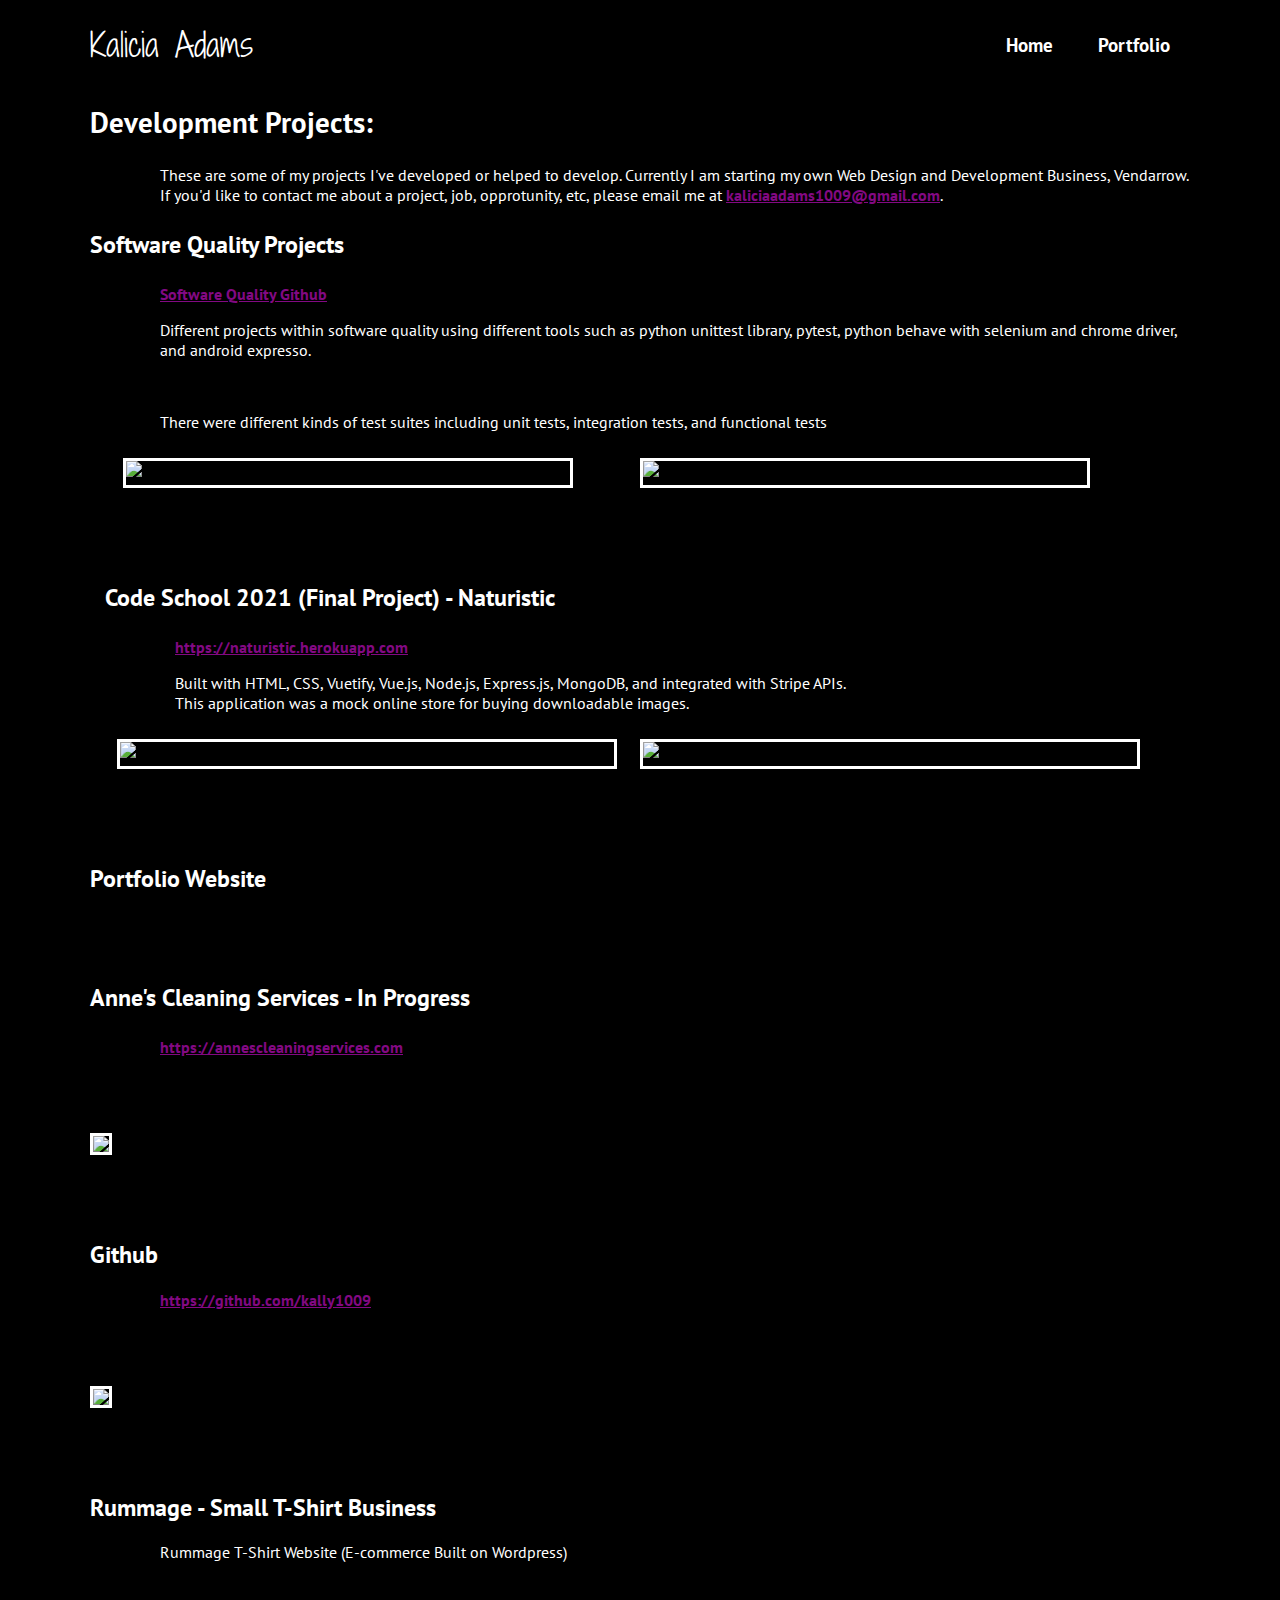
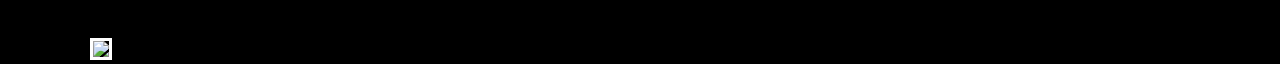
==== portfolio.html @ 6c8595cb "First Commit" ====
<!DOCTYPE html>
<html lang="en">
<head>
    <meta charset="UTF-8">
    <meta name="viewport" content="width=device-width,initial-scale=1,maximum-scale=1,user-scalable=no">
    <meta http-equiv="X-UA-Compatible" content="IE=edge,chrome=1">
    <meta name="HandheldFriendly" content="true">
    <link rel="stylesheet" href="style.css">
    <link rel="preconnect" href="https://fonts.gstatic.com">
    <link rel="shortcut icon" type="image/jpg" href="photos/clear_favicon.png">
    <link href="https://fonts.googleapis.com/css2?family=PT+Sans:wght@400;700&family=Shadows+Into+Light+Two&display=swap" rel="stylesheet">
    
    <title>Portfolio - Kalicia Adams</title>
</head>
<body">
    <header>
        <div class="top-bar">
            <div class="wrapper">
                <div class="top-flex">
                    <h1><a href="index.html">Kalicia Adams</a></h1>
                    <nav>
                        <div class='top-nav'>
                            <div class="navigation">
                                <a href="index.html">Home</a>
                                <a href="portfolio.html">Portfolio</a>
                            </div>
                        <div class="hamburger" onclick="hamburger_handler()">
                            <div class="bar" id="bar1"></div>
                            <div class="bar" id="bar2"></div>
                            <div class="bar" id="bar3"></div>
                        </div>
                        </div>
                        
                        
                    </nav>
                </div>
                <div class="hamburger-menu" id="menu">
                    <a href="index.html" class="items">Home</a>
                    <a href="portfolio.html" class="items">Portfolio</a>
                    <p class="items">kaliciaadams1009@gmail.com</p>
                    
                </div>
            </div>
        </div>
    </header>
    <main class="portfolio-main">
        <div class="wrapper">
            <div class="portfolio">
                <div class="portfolio-section">
                <div><h2 class="development">Development Projects:</h2>
                    <div class="portfolio-wrapper">
                            <p class="sub-p">These are some of my projects I've developed or helped to develop. Currently I am starting my own Web Design and Development Business, <a href="https://www.vendarrow.com">Vendarrow</a>. If you'd like to contact me about a project, job, opprotunity, etc, please email me at <a class="underline">kaliciaadams1009@gmail.com</a>.</p>
                        <div id="software-quality">
                            <p class="sub-titles">Software Quality Projects</p>
                            <div>
                                
                                <p class="sub-p"><a href ="https://github.com/kally1009/softwareQuality" target="_blank" class="underline">Software Quality Github</a></p>
                                <p class="sub-p"> Different projects within software quality using different tools such as python unittest library, pytest, python behave with selenium and chrome driver, and android expresso.</p>
                                <br><p class="sub-p">There were different kinds of test suites including unit tests, integration tests, and functional tests</p>
                            </div>
                            <div class="sub-img-about">
                                <img src="photos/continuoustesting_github.PNG" width="450px" class="sub-img">
                                <img src="photos/continuoustesting_github_actions.PNG" width="450px" class=sub-img>
                                <br>
                                <br>
                            </div>
                        </div>
                        <br>
                        <br>
                        
                        <div id="naturistic">
                            <p class="sub-titles">Code School 2021 (Final Project) - Naturistic </p>
                            <div>
                                
                                <p class="sub-p"><a href ="https://naturistic.herokuapp.com" target="_blank" class="underline">https://naturistic.herokuapp.com</a></p>
                                <p class="sub-p">Built with HTML, CSS, Vuetify, Vue.js, Node.js, Express.js, MongoDB, and integrated with Stripe APIs. 
                                <br>This application was a mock online store for buying downloadable images. 
                                </p>
                            </div>
                            <div class="sub-img-about">
                                <img src="photos/naturistic_overview.PNG" width="500px" class="sub-img">
                                <img src="photos/naturistic_overview_cart.PNG" width="500px" class=sub-img>
                                <br>
                                <br>
                            </div>
                        </div>
                        <br>
                        <br>
                            <p class="sub-titles"><a href="index.html"> Portfolio Website</a></p>
                        <br>
                        <br>
                        <div id="anne">
                            <p class="sub-titles">Anne's Cleaning Services - In Progress</p>
                            <div>
                            <p class= "sub-p"><a href="https://annescleaningservices.com" target="_blank" class="underline">https://annescleaningservices.com</a></p>
                            <img src="photos/annesCleaningServices_homepage.PNG" width="700px">
                            </div>
                        </div>
                    </div>
                </div>
                <br>
                
            </div>
            <br>
            <br>
            <div>
                <h2>Github</h2>
                <div class="portfolio-wrapper">
                    <p class="sub-p"><a href="https://github.com/kally1009" target="_blank" class="underline">https://github.com/kally1009</a></p>
                <img src="photos/github_overview_kalicia_adams.PNG" width="700px">
                </div>

            </div>
            <br>
            <br>
            <br>
            <div id="rummage"><h2>Rummage - Small T-Shirt Business</h2>
                <div class="portfolio-wrapper">
                    <p class="sub-p">Rummage T-Shirt Website (E-commerce Built on Wordpress)</p>
                    <img src="photos/rummage_llc_overview.PNG" width="700px">
                </div>
            </div>
            </div>
        
        </div>
        </div>
    </main>
    <script src="app.js"></script>
</body>
</html>
---- style.css ----
* {
    box-sizing: border-box;
}

body {
    margin: 0;
    background-color: black;
    background-size: cover;
    background-repeat: no-repeat;
    font-family: 'PT Sans', sans-serif;
    

}
.hamburger {
    display: none;
    height: 30px;
    width: 40px;
    margin: 0px;
}
.hamburger-menu {
    display: none;
}
.bar {
    background-color: white;
    height: 2px;
    width: 30px;
    margin: 5px;

}
.wrapper {
    width: 1100px;
    margin: 0 auto;
}

.hero {
    background-image: url("photos/canyon-1740973_1920.jpg");
    background-size: cover;
    background-repeat: no-repeat; 
    background-position: 15% 25%;
}

.top-bar {
    margin: 0;
    background-color: rgba(0, 0, 0, 0.8);
    box-shadow: 0 2px 3px 0 rgb(0 0 0 / 18%);
    height: 80px;
    padding: 0 15px;
}
.top-flex {
    display: flex;
    justify-content: space-between;
    align-items: center;
}
header {
    margin: 0;
    padding: 0;

}

h1 {
    font-family: 'Shadows Into Light Two', cursive;
    font-size: 2em;
    color: white;
    font-weight: 400;

}
h1:hover {
    color: purple;
}

.top-nav {
    font-family:'PT Sans', sans-serif; 
    font-weight: bold;
    font-size: 1.2em;
    display: flex;
    justify-content: space-between;
}

.top-nav a {
    text-decoration: none; 
    color: white;
    padding: 20px;
}

.top-nav a:hover {
    color: purple;
}

.wrapper-grid {
    display: grid;
    grid-template-columns: 1fr 2fr 1fr;
    grid-template-rows: 200px 200px 200px;
}

.welcome {
    background-color:rgba(0, 0, 0, 0.8);
    grid-column: 2;
    grid-row: 2;
    color: white;
    font-family: 'PT Sans', sans-serif;
}

.welcome p {
    padding: 20px 40px;
    text-align: center;
    display: flex;
    flex-direction: column;
    justify-content: space-between;
    align-items: center;
}

.cta-btn {
    background-color: rgb(94, 0, 94);
    border: none;
    color: white;
    padding: 15px 32px;
    text-align: center;
    text-decoration: none;
    display: block;
    font-size: 16px;
    margin: auto;
    width: 150px;
}

.cta-btn:hover {
    background-color: rgb(58, 2, 58);
}
a {
    text-decoration: none;
    color: white;
}

.about-section {
    display: flex;
    justify-content: space-around;
    align-items: center;
    padding-bottom: 60px;

}

#about-text-section {
    width: 450px;
    color: white;
    text-align: center;
    padding: 10px;
}

img {
    margin-top: 60px;
    
    border: solid white;
}

.box-section {
    padding-top: 100px;
    display: grid;
    grid-template-columns: repeat(3,300px);
    grid-template-rows: 200px 200px;
    text-align: center;
    grid-column-gap: 5%;
    font-size: 1.3em;
}

h4 {
    background-color: rgba(0, 0, 0, 0.8);
    color: white;
}

a:hover {
    color: rgb(179, 2, 179);
}
h4:hover {
    color: purple;
}

footer {
    background-color: black;
    color: white;
}

.bottom-footer {
    display: flex;
    justify-content: space-between;
    align-items: center;
}

h2 {
    font-family:'PT Sans', sans-serif;
}

h3 {
    font-family: 'Shadows Into Light Two', cursive;
    font-weight: 400;
    font-size: 1.5em;
}
/* Portfolio page specifics */ 

.background {
    background-image:url("photos/forest-438432_1920.jpg");
    background-repeat: no-repeat;
    background-size: cover;

}
.portfolio-container {
    background-color:rgba(0, 0, 0, 0.8);
    color: white;
    margin: 70px auto;
    padding: 20px 40px;
    border-radius: 30px;    

}

.sub-p {
    margin-left: 70px;
}
.hl {
    height: 50px;
    background-color: rgb(51, 2, 51);
}
.hl-2 {
    height: 20px;
    background-color: rgb(51,2,51);
}

.sub-img-about {
    display: flex;
    justify-content: space-around;
    margin: 0;
}
.sub-img {
    margin-top: 10px;
}

#portfolio-title {
    text-align: center;
    color: white;
}

p {
    color: white;
}

#comingSoon {
    text-align: center;
}

#rummage {
    color: white;
    
}

.underline {
    text-decoration:underline;
    font-weight: bold;
    color:rgb(131, 9, 131);
}

.sub-titles {
    font-size: 1.5em;
    font-weight: bold;
    text-align: left;
}
.photos {
    width: 350px;
}
#naturistic {
    padding: 30px 15px;
}

.development {
    font-size: 1.8em;
    font-family: 'PT Sans', sans-serif;
    font-weight: bold;
    color: white;

}
h2 {
    color: white;
}
.contact-div {
    display: none;
    
}
.contact-div p {
    color:white;
}
a {
    cursor: pointer;
}
/*
Make it responsive!

*/

@media only screen and (max-width: 1130px) {
    .wrapper {
        max-width: 768px;
        width: 100%;
        margin: 0px auto;
        padding: 0px;

    }
    .wrapper-grid {
        grid-template-columns:auto;
    }
    .portfolio-container {
        margin: 70px auto;
        padding: 20px;
        margin-left: 10px;
        border-radius: 0px;   
    
    }
    .sub-img-about {
        display: flex;
        flex-wrap: wrap;
        justify-content: space-around;
        margin: 0;
    }
    img {
        width: 100%;
        margin: 0px;
        padding: 0px;

    }

    h2 {
        text-align: center;
        text-decoration: underline;
    }
    .sub-p {
        margin: 10px;
    }
    .sub-titles {
        text-align: center;
        font-size: 24px;
    }
    .hamburger {
        display: block;
        cursor: pointer;
    }
    .hamburger-menu {
        display: block;
        position: absolute;
        width: 300px;
        height: 100%;
        flex-direction: row;
        background-color:black;
        color: white;
        padding: 20px;
        margin: 0px;
        text-align: center;
        transition: 0.4s;
        top: 70px;
        right: 0px;
    
    }
    .toggle {
        height: 0px;
        width: 0px;
        background-color: transparent;
        font-size: 0px;
    }
    
    .navigation {
        display: none;
    }
    .contact-btn {
        display: block;
    }
    .contact-div {
        display: none;
        font-size: 10px;
    }
    .items {
        margin: 30px;
        display: block;
        
    }
    .bar {
        display: block;
    }
    .welcome {
        display: flex;
        flex-direction:column;
        font-size: 12x;
        background-color: transparent;
        text-align: left;
        
    }
    
    #about-text-section {
        width: 100%;

    }
    .about-section{
        width: 100%;
        flex-direction: column;

    }
    .photos {
        width: 100%;
    }
    body {
        grid-auto-flow: column;
    }

}
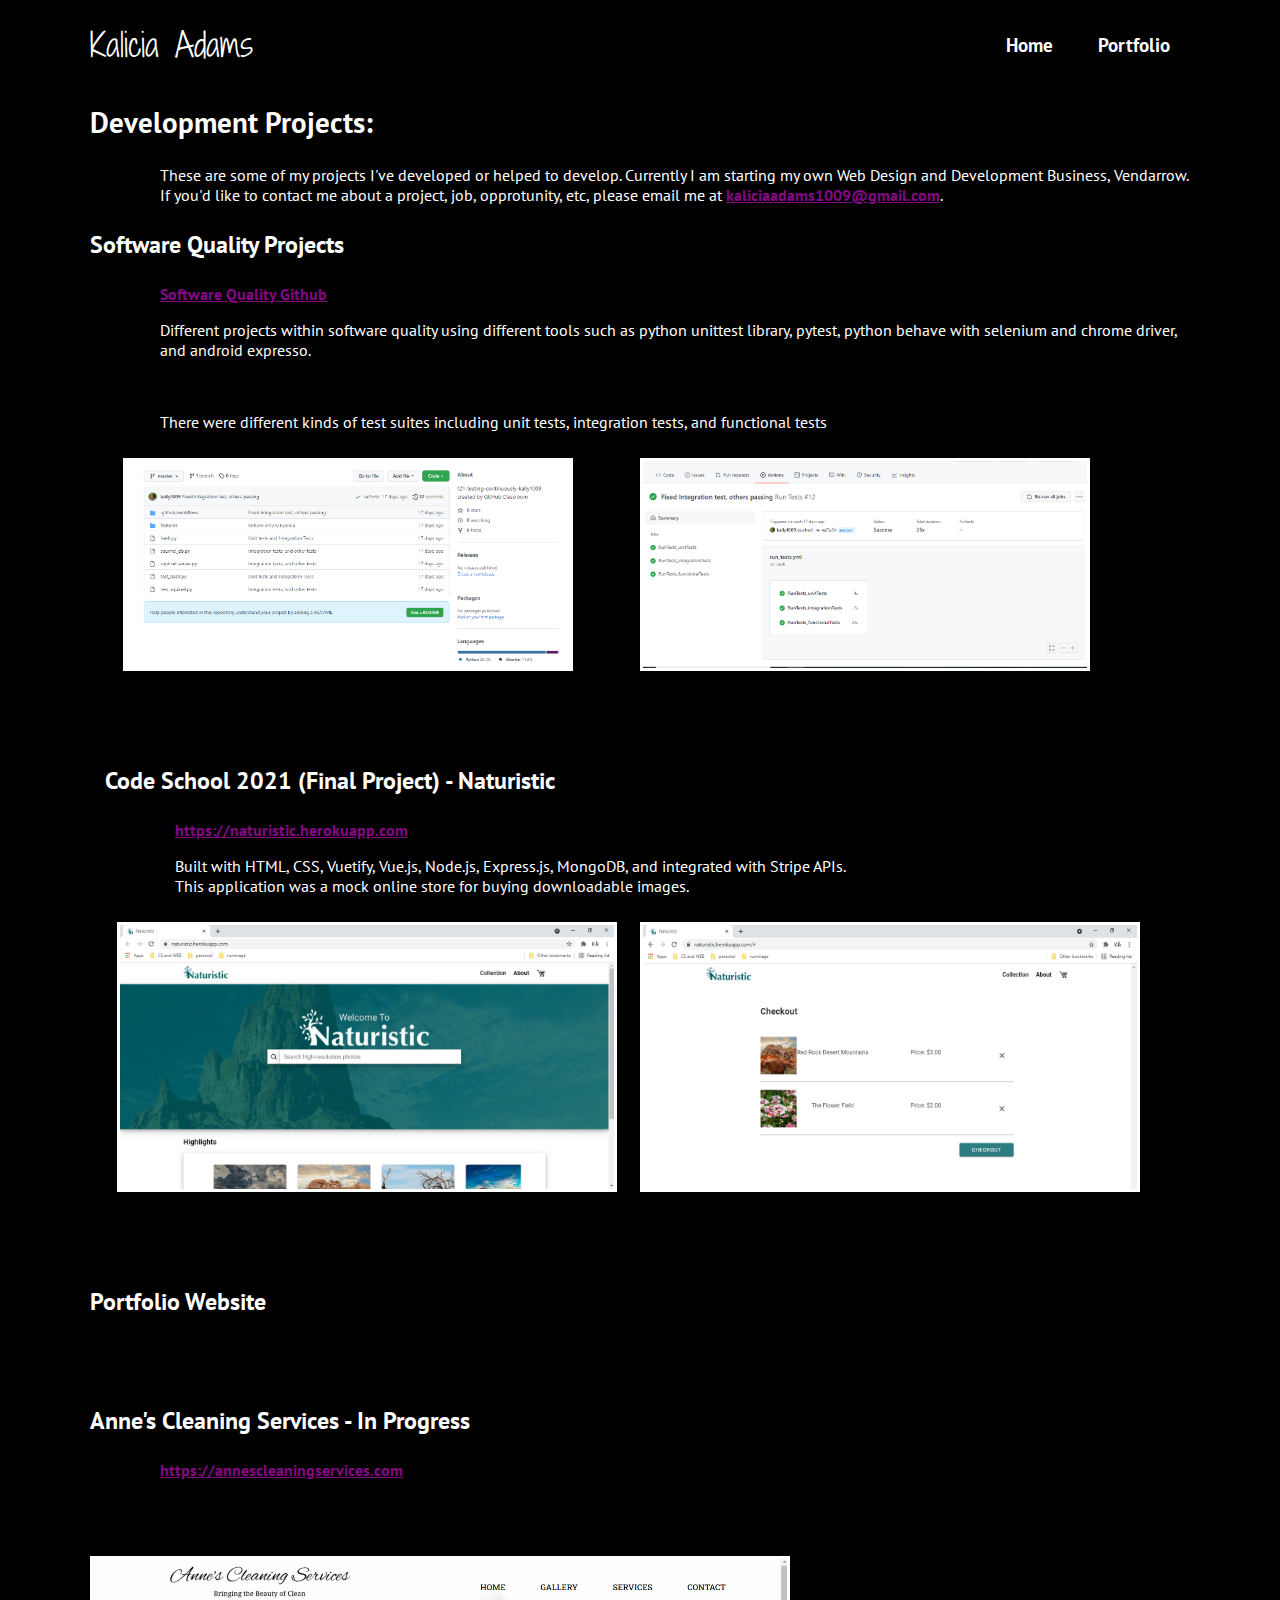
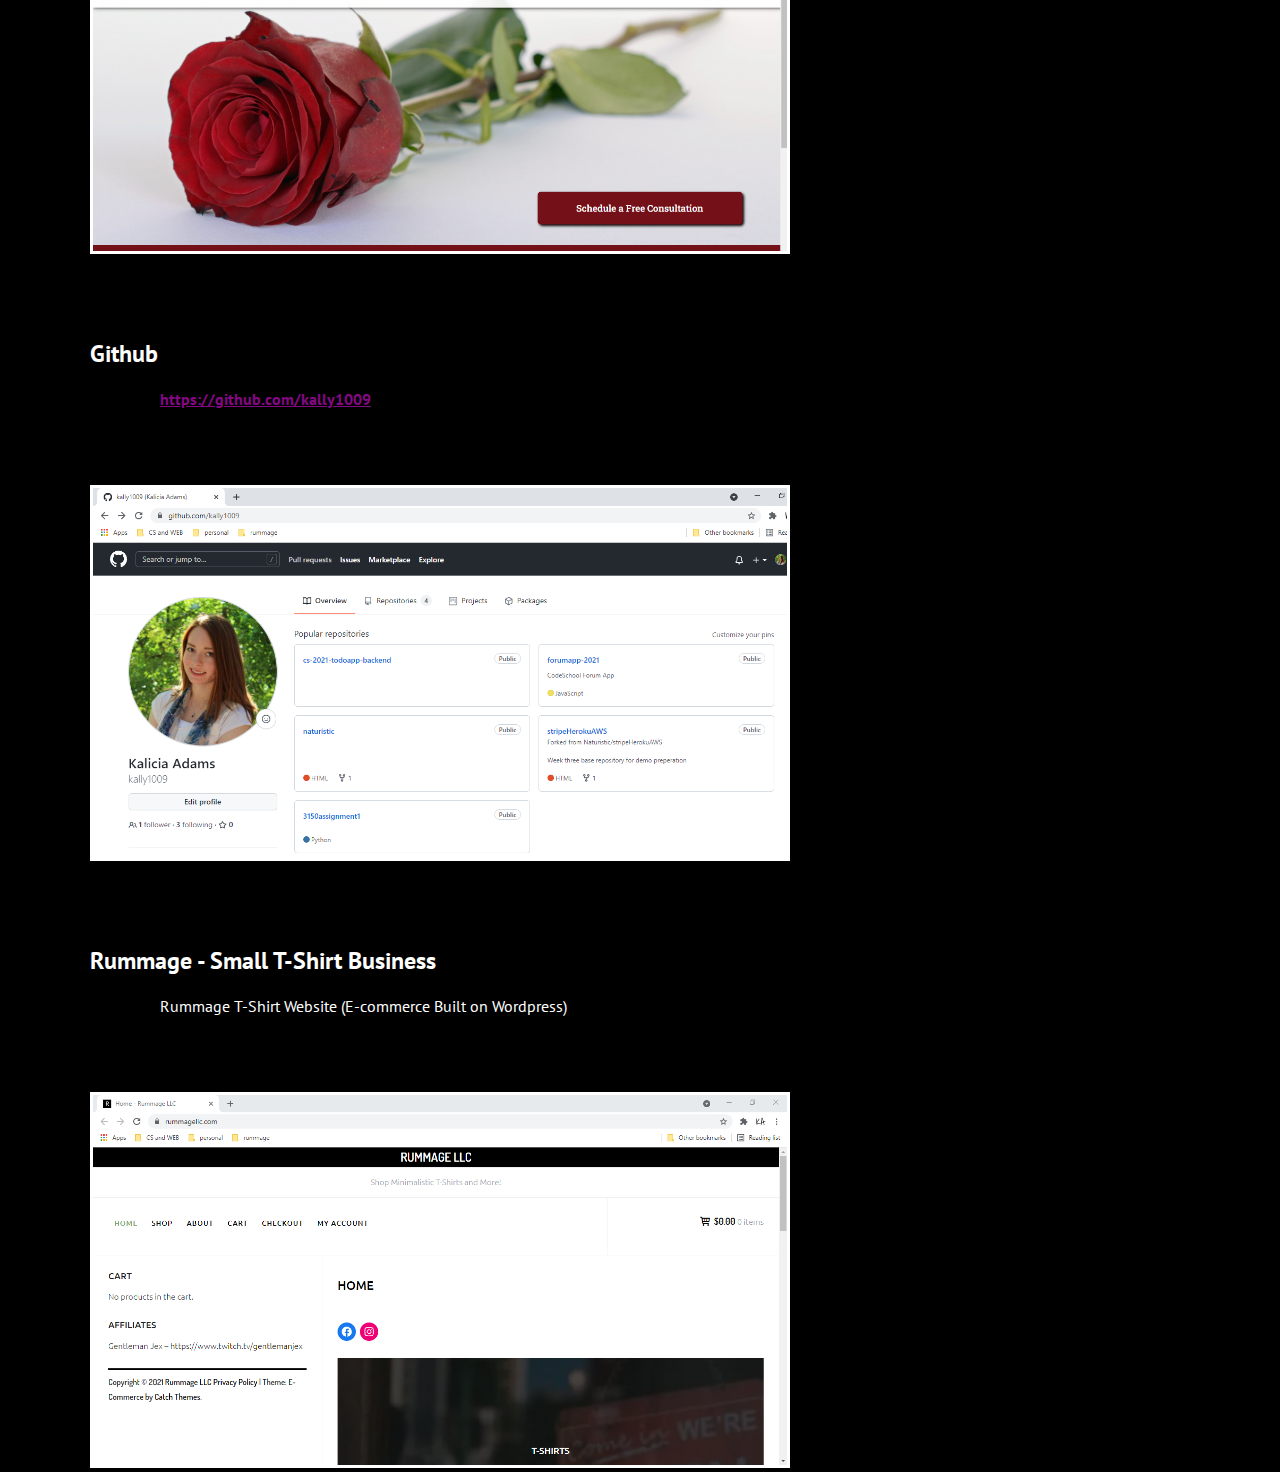
==== commit 4feb81e8: "Fixed error" ====
--- a/portfolio.html
+++ b/portfolio.html
@@ -12,7 +12,7 @@
     
     <title>Portfolio - Kalicia Adams</title>
 </head>
-<body">
+<body>
     <header>
         <div class="top-bar">
             <div class="wrapper">
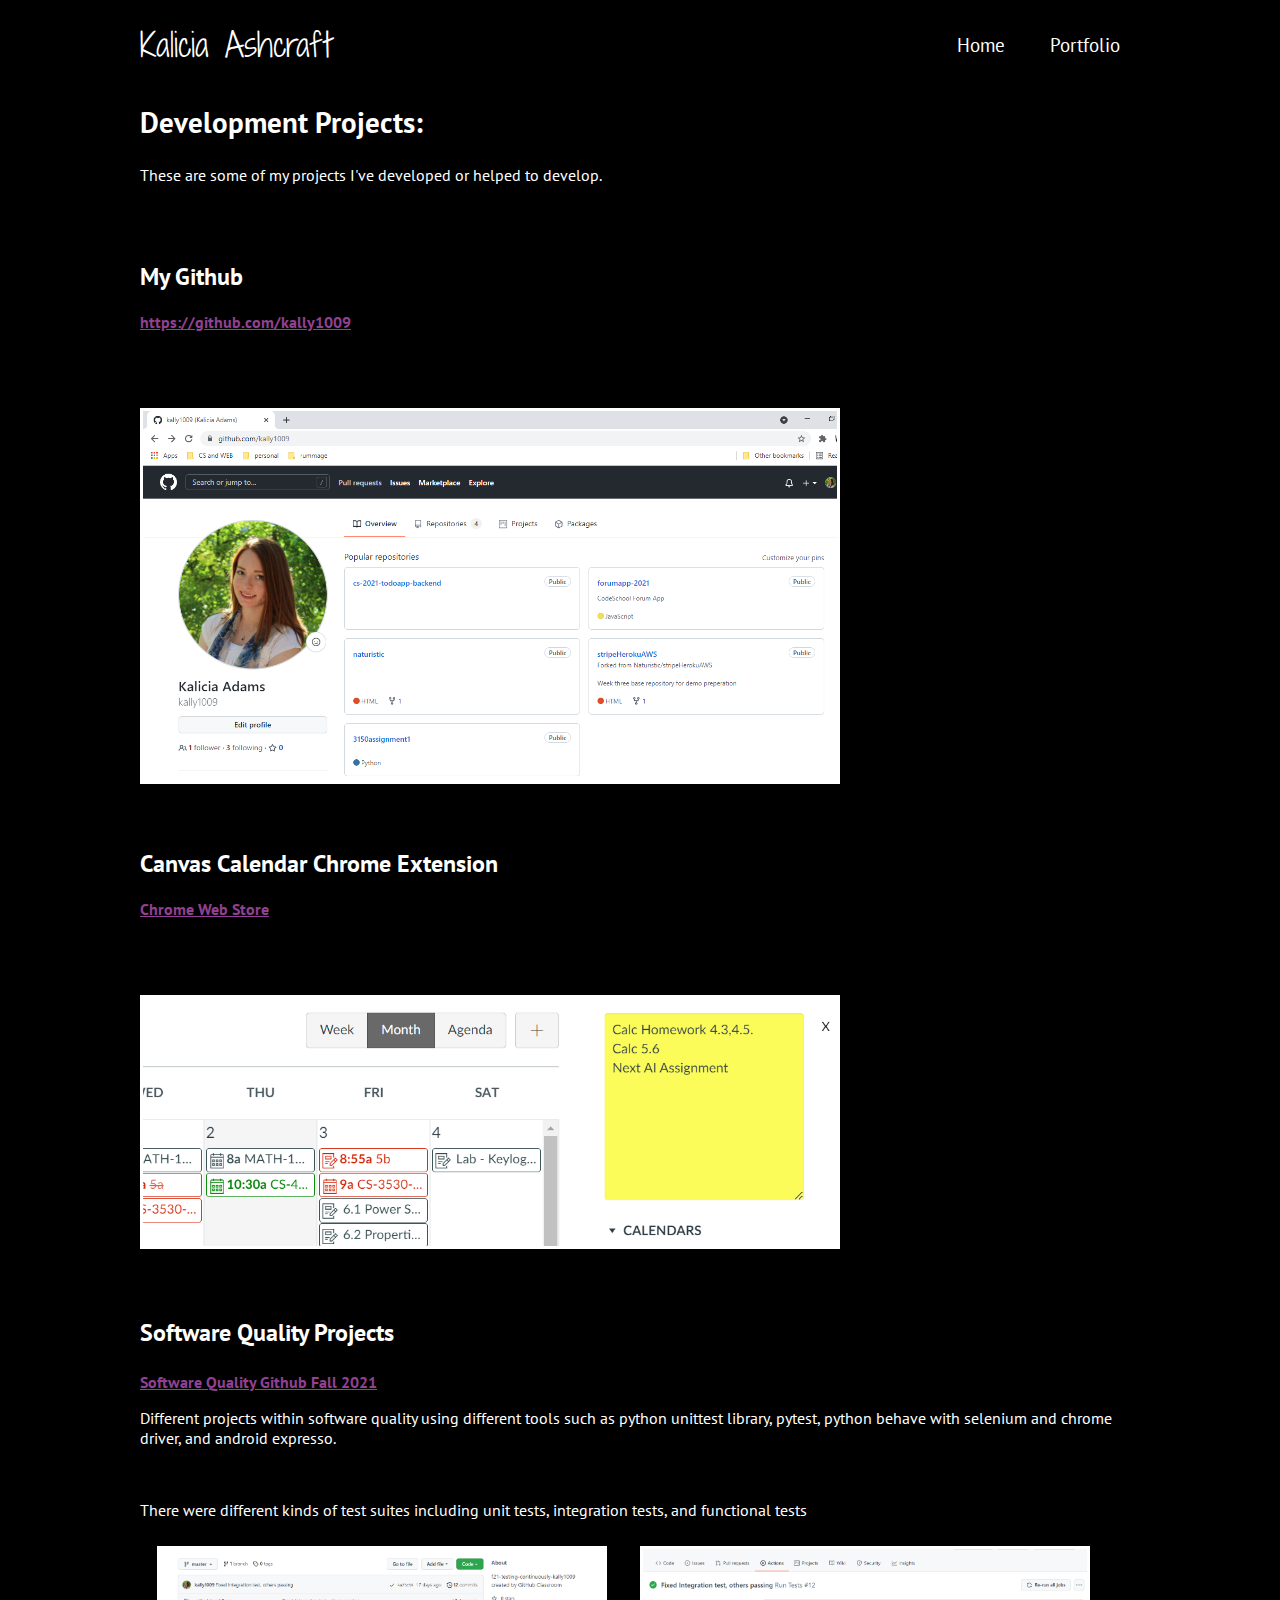
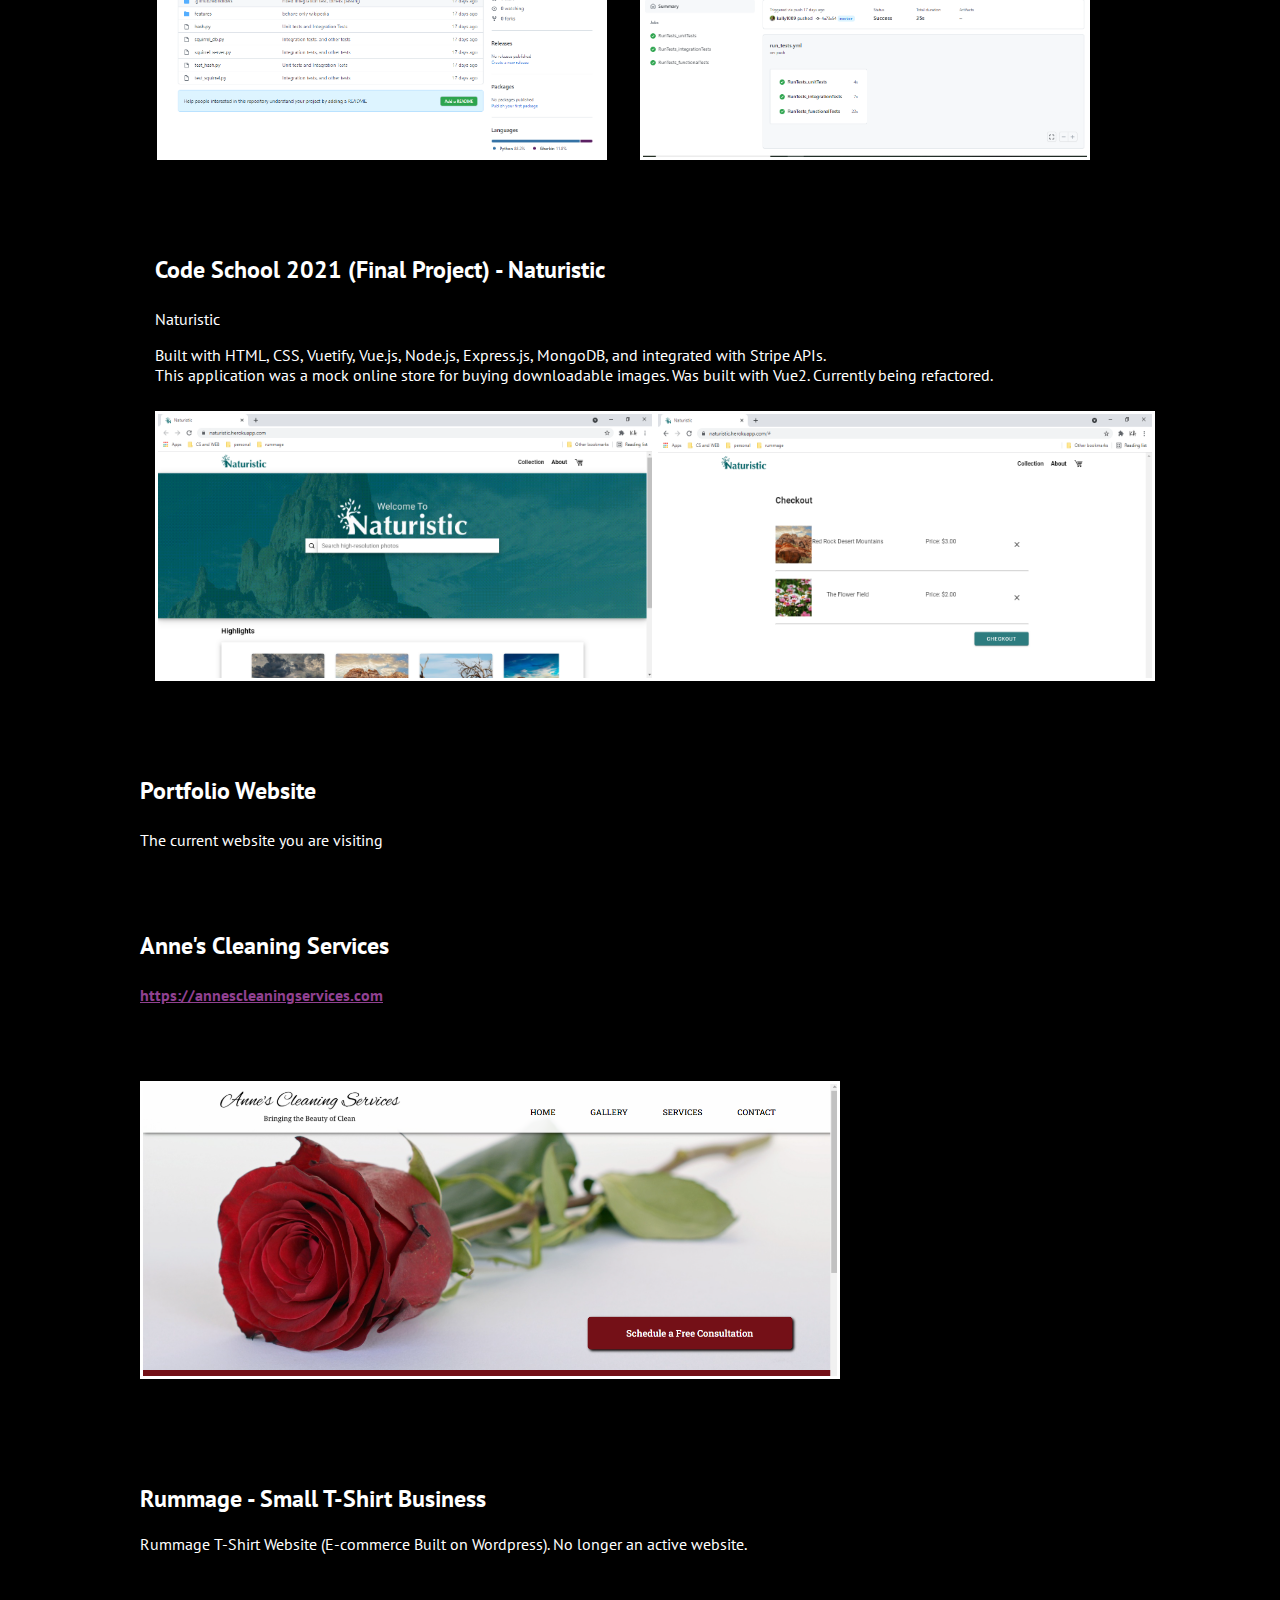
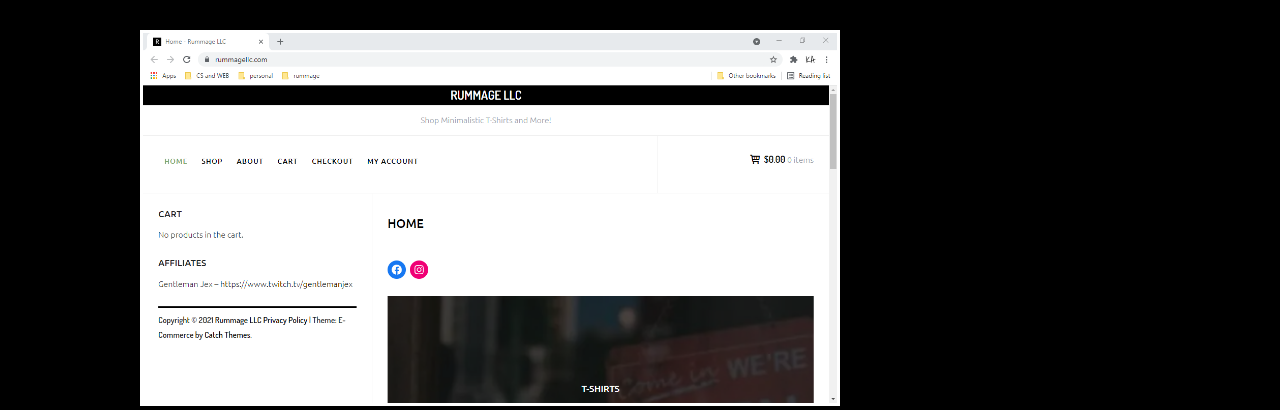
==== commit d68692de: "updated information. Fixed and tweaked some formatting and style." ====
--- a/portfolio.html
+++ b/portfolio.html
@@ -10,14 +10,14 @@
     <link rel="shortcut icon" type="image/jpg" href="photos/clear_favicon.png">
     <link href="https://fonts.googleapis.com/css2?family=PT+Sans:wght@400;700&family=Shadows+Into+Light+Two&display=swap" rel="stylesheet">
     
-    <title>Portfolio - Kalicia Adams</title>
+    <title>Portfolio - Kalicia Ashcraft</title>
 </head>
 <body>
     <header>
         <div class="top-bar">
             <div class="wrapper">
                 <div class="top-flex">
-                    <h1><a href="index.html">Kalicia Adams</a></h1>
+                    <h1><a href="index.html">Kalicia Ashcraft</a></h1>
                     <nav>
                         <div class='top-nav'>
                             <div class="navigation">
@@ -37,7 +37,7 @@
                 <div class="hamburger-menu" id="menu">
                     <a href="index.html" class="items">Home</a>
                     <a href="portfolio.html" class="items">Portfolio</a>
-                    <p class="items">kaliciaadams1009@gmail.com</p>
+                    <p class="items">kalicia1009@gmail.com</p>
                     
                 </div>
             </div>
@@ -49,12 +49,34 @@
                 <div class="portfolio-section">
                 <div><h2 class="development">Development Projects:</h2>
                     <div class="portfolio-wrapper">
-                            <p class="sub-p">These are some of my projects I've developed or helped to develop. Currently I am starting my own Web Design and Development Business, <a href="https://www.vendarrow.com">Vendarrow</a>. If you'd like to contact me about a project, job, opprotunity, etc, please email me at <a class="underline">kaliciaadams1009@gmail.com</a>.</p>
-                        <div id="software-quality">
+                            <p class="sub-p">These are some of my projects I've developed or helped to develop.</p>
+                            <br>
+                            <br>
+                            <div>
+                                <h2>My Github</h2>
+                                <div class="portfolio-wrapper">
+                                    <p class="sub-p"><a href="https://github.com/kally1009" target="_blank" class="underline">https://github.com/kally1009</a></p>
+                                <img src="photos/github_overview_kalicia_adams.PNG" width="700px">
+                                </div>
+                
+                            </div>
+                            <br>
+                            <br>
+                            <div>
+                                <h2>Canvas Calendar Chrome Extension</h2>
+                                <div class="portfolio-wrapper">
+                                    <p class="sub-p"><a href="https://chrome.google.com/webstore/detail/canvas-calender-note-taki/kbkdkicbnjddjpmeofjefdjaeglikmeg" target="_blank" class="underline">Chrome Web Store</a></p>
+                                <img src="photos/chromeextension.png" width="700px">
+                                </div>
+                
+                            </div>
+                            <br>
+                            <br>
+                            <div id="software-quality">
                             <p class="sub-titles">Software Quality Projects</p>
                             <div>
                                 
-                                <p class="sub-p"><a href ="https://github.com/kally1009/softwareQuality" target="_blank" class="underline">Software Quality Github</a></p>
+                                <p class="sub-p"><a href ="https://github.com/kally1009/softwareQuality" target="_blank" class="underline">Software Quality Github Fall 2021</a></p>
                                 <p class="sub-p"> Different projects within software quality using different tools such as python unittest library, pytest, python behave with selenium and chrome driver, and android expresso.</p>
                                 <br><p class="sub-p">There were different kinds of test suites including unit tests, integration tests, and functional tests</p>
                             </div>
@@ -72,9 +94,9 @@
                             <p class="sub-titles">Code School 2021 (Final Project) - Naturistic </p>
                             <div>
                                 
-                                <p class="sub-p"><a href ="https://naturistic.herokuapp.com" target="_blank" class="underline">https://naturistic.herokuapp.com</a></p>
+                                <p class="sub-p">Naturistic</p>
                                 <p class="sub-p">Built with HTML, CSS, Vuetify, Vue.js, Node.js, Express.js, MongoDB, and integrated with Stripe APIs. 
-                                <br>This application was a mock online store for buying downloadable images. 
+                                <br>This application was a mock online store for buying downloadable images. Was built with Vue2. Currently being refactored. 
                                 </p>
                             </div>
                             <div class="sub-img-about">
@@ -87,10 +109,11 @@
                         <br>
                         <br>
                             <p class="sub-titles"><a href="index.html"> Portfolio Website</a></p>
+                            <p class="sub-p">The current website you are visiting</p>
                         <br>
                         <br>
                         <div id="anne">
-                            <p class="sub-titles">Anne's Cleaning Services - In Progress</p>
+                            <p class="sub-titles">Anne's Cleaning Services </p>
                             <div>
                             <p class= "sub-p"><a href="https://annescleaningservices.com" target="_blank" class="underline">https://annescleaningservices.com</a></p>
                             <img src="photos/annesCleaningServices_homepage.PNG" width="700px">
@@ -103,20 +126,10 @@
             </div>
             <br>
             <br>
-            <div>
-                <h2>Github</h2>
-                <div class="portfolio-wrapper">
-                    <p class="sub-p"><a href="https://github.com/kally1009" target="_blank" class="underline">https://github.com/kally1009</a></p>
-                <img src="photos/github_overview_kalicia_adams.PNG" width="700px">
-                </div>
-
-            </div>
-            <br>
-            <br>
             <br>
             <div id="rummage"><h2>Rummage - Small T-Shirt Business</h2>
                 <div class="portfolio-wrapper">
-                    <p class="sub-p">Rummage T-Shirt Website (E-commerce Built on Wordpress)</p>
+                    <p class="sub-p">Rummage T-Shirt Website (E-commerce Built on Wordpress). No longer an active website.</p>
                     <img src="photos/rummage_llc_overview.PNG" width="700px">
                 </div>
             </div>
--- a/style.css
+++ b/style.css
@@ -28,7 +28,7 @@
 
 }
 .wrapper {
-    width: 1100px;
+    width: 1000px;
     margin: 0 auto;
 }
 
@@ -70,7 +70,6 @@
 
 .top-nav {
     font-family:'PT Sans', sans-serif; 
-    font-weight: bold;
     font-size: 1.2em;
     display: flex;
     justify-content: space-between;
@@ -83,7 +82,7 @@
 }
 
 .top-nav a:hover {
-    color: purple;
+    color: rgb(184, 84, 184);
 }
 
 .wrapper-grid {
@@ -141,7 +140,7 @@
 #about-text-section {
     width: 450px;
     color: white;
-    text-align: center;
+    text-align: left;
     padding: 10px;
 }
 
@@ -167,10 +166,10 @@
 }
 
 a:hover {
-    color: rgb(179, 2, 179);
+    color: rgb(184, 84, 184);
 }
 h4:hover {
-    color: purple;
+    color: rgb(184, 84, 184);
 }
 
 footer {
@@ -211,15 +210,15 @@
 }
 
 .sub-p {
-    margin-left: 70px;
+    text-align: left;
 }
 .hl {
     height: 50px;
-    background-color: rgb(51, 2, 51);
+    background-color: rgb(105, 25, 105);
 }
 .hl-2 {
     height: 20px;
-    background-color: rgb(51,2,51);
+    background-color: rgb(105, 25, 105);
 }
 
 .sub-img-about {
@@ -252,7 +251,7 @@
 .underline {
     text-decoration:underline;
     font-weight: bold;
-    color:rgb(131, 9, 131);
+    color:rgb(145, 65, 145);
 }
 
 .sub-titles {
